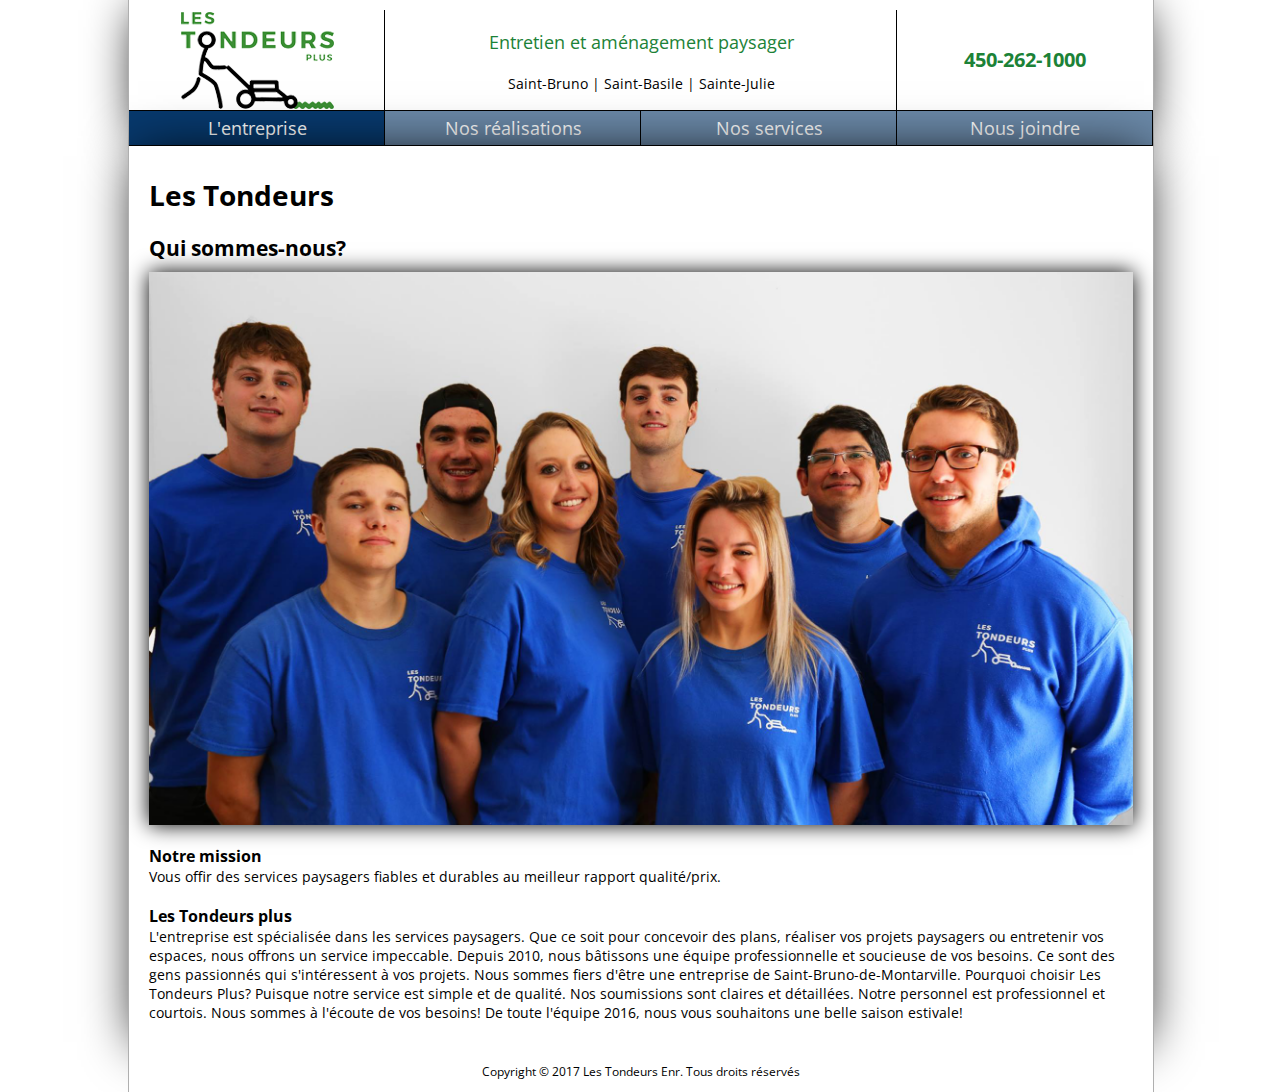
==== index.html @ 0621b319 "first commit vendor and files" ====
<!DOCTYPE html>
<html>
	<head>
		<meta charset="utf-8" />

		<meta name="description" content="LES TONDEURS PLUS est une entreprise spécialisée dans les services paysagers" />
		<meta name="keywords" content="Les tondeurs, tonte de pelouse, Tondeurs, aménagement paysagé, PAVÉ-UNI *produits Permacon, Pose de tourbe, plates-bandes, terrautage, fertilisation, taille de haies, irrigation, plantation de cèdres, déchaumage mécanique, aération mécanique, livraison de terre" />

		<meta name="author" content="Nicolas Gillespie" />
		<title>Les Tondeurs</title>

		<link rel="stylesheet" media="all" href="assets/css/ng_styles.css"></link>
		<link rel="stylesheet" media="all" href="assets/css/styles.css"></link>

		<link href='https://fonts.googleapis.com/css?family=Open+Sans:400,300,300italic,400italic,700,700italic' rel='stylesheet' type='text/css'>

		<script type="text/javascript" src="assets/lib/jquery/jquery-2.2.3.min.js"></script>

		<script type="text/javascript" src="assets/js/script.js"></script>
	</head>
	<body>
		<div id="container">
			<!-- header -->
			<header>
				<div class="header-top">
					<div class="logo">
						<h1>Les Tondeurs</h1>
						<img src="assets/images/logo.png" alt="Logo Les Tondeurs" />
					</div>
					<div class="info">
						<h2 class="sub">Entretien et aménagement paysager</h2>
						<h3 class="sub">Saint-Bruno | Saint-Basile | Sainte-Julie</h3>
					</div>
					<div class="phone">450-262-1000</div>
				</div>
				<nav>
					<ul class="menu">
						<li class="entreprise selected">
							<a href="#">L'entreprise</a>
						</li>
						<li class="realisations">
							<a href="fr/realisations.html">Nos réalisations</a>
						</li>
						<li class="services">
							<a href="fr/services.html">Nos services</a>
						</li>
						<li class="joindre">
							<a href="fr/nous_joindre.html">Nous joindre</a>
						</li>
					</ul>
				</nav>
			</header>
			<!-- content -->
			<div class="content">
				<div class="box full">
					<h1>Les Tondeurs</h1>
					<h2>Qui sommes-nous?</h2>
					<img src="assets/images/team.jpg" width="100%" alt="Équipe Les Tondeurs" />
				</div>
				<div class="box full">
					<h3>Notre mission</h3>
					<div class="text">
						Vous offir des services paysagers fiables et durables au meilleur rapport qualité/prix.
					</div>
					<br />
					<h3>Les Tondeurs plus</h3>
					<div class="text">
						L'entreprise est spécialisée dans les services paysagers. Que ce soit pour concevoir des plans, réaliser vos projets paysagers ou entretenir vos espaces, nous offrons un service impeccable. Depuis 2010, nous bâtissons une équipe professionnelle et soucieuse de vos besoins. Ce sont des gens passionnés qui s'intéressent à vos projets. Nous sommes fiers d'être une entreprise de Saint-Bruno-de-Montarville. Pourquoi choisir Les Tondeurs Plus? Puisque notre service est simple et de qualité. Nos soumissions sont claires et détaillées. Notre personnel est professionnel et courtois. Nous sommes à l'écoute de vos besoins! De toute l'équipe 2016, nous vous souhaitons une belle saison estivale!
					</div>
				</div>
			</div>
			<!-- footer -->
			<footer>
				<div class="footer">
					Copyright &#169; 2017 Les Tondeurs Enr. Tous droits réservés
				</div>
			</footer>
		</div>
	</body>
</html>
---- assets/css/ng_styles.css ----
body {
  background-color: #ffffff;
}
body #container {
  margin: 0 auto;
  width: 1024px;
}
body header {
  background-color: #ffffff;
  border-left: 1px solid #afafaf;
  border-right: 1px solid #afafaf;
  -webkit-box-shadow: 0 0 50px -10px #000000;
  -moz-box-shadow: 0 0 50px -10px #000000;
  box-shadow: 0 0 50px -10px #000000;
  float: left;
  padding: 10px 0 0 0;
  width: 100%;
}
body header .header-top h1 {
  float: left;
  text-indent: -999em;
  font-size: 1px;
}
body header .header-top h2,
body header .header-top h3 {
  font-weight: normal;
}
body header .header-top h1,
body header .header-top h2,
body header .header-top .phone {
  color: #1c8237;
}
body header .header-top .logo,
body header .header-top .info,
body header .header-top .phone {
  height: 100px;
}
body header .header-top .logo {
  background: transparent url('../images/ico/menu_separator.jpg') repeat-y right center;
  width: calc(25%);
}
body header .header-top .logo img {
  display: block;
  margin: 0 auto;
}
body header .header-top .info {
  background: transparent url('../images/ico/menu_separator.jpg') repeat-y right center;
  width: calc(50%);
}
body header .header-top .info .sub {
  padding: 20px;
  text-align: center;
}
body header .header-top .info .sub:first-child {
  padding-bottom: 0;
}
body header .header-top .phone {
  font-size: 20px;
  font-weight: bold;
  text-align: center;
  line-height: 100px;
  width: calc(25%);
}
body header .header-top > div {
  float: left;
}
body header nav {
  border-bottom: 1px solid #000000;
  border-top: 1px solid #000000;
  float: left;
  width: 100%;
}
body header nav ul.menu {
  background: #6a88a7 url('../images/ico/menu_separator.jpg') repeat-y left center;
  float: left;
  width: 100%;
}
body header nav ul.menu li {
  background: transparent url('../images/ico/menu_separator.jpg') repeat-y right center;
  float: left;
  text-align: center;
  width: 25%;
}
body header nav ul.menu li:hover,
body header nav ul.menu li.selected {
  background-color: #07396d;
}
body header nav ul.menu li a {
  color: #ffffff;
  display: block;
  font-size: 18px;
  padding: 5px 0;
  text-decoration: none;
  width: 100%;
}
body .content {
  background-color: #ffffff;
  border-left: 1px solid #afafaf;
  border-right: 1px solid #afafaf;
  -webkit-box-shadow: 0 0 50px -10px #000000;
  -moz-box-shadow: 0 0 50px -10px #000000;
  box-shadow: 0 0 50px -10px #000000;
  float: left;
  font-size: 14px;
  width: calc(100% - 40px);
  padding: 20px;
}
body .content h2 {
  margin-bottom: 10px;
  margin-top: 20px;
}
body .content .img_list {
  display: block;
  float: left;
}
body .content .box {
  color: black;
  float: left;
  margin: 10px 0;
  position: relative;
  width: calc(33.33333333%);
}
body .content .box.full {
  width: 100%;
}
body .content .box.fancybox {
  cursor: pointer;
}
body .content .box img {
  -webkit-box-shadow: 0 0 20px 0px #000000;
  -moz-box-shadow: 0 0 20px 0px #000000;
  box-shadow: 0 0 20px 0px #000000;
  display: block;
  margin: 0 auto;
  width: 100%;
}
body .content .box .img_desc {
  -webkit-transition: opacity 1s;
  -moz-transition: opacity 1s;
  transition: opacity 1s;
  background-color: rgba(255, 255, 255, 0.7);
  height: calc(100% - 40px);
  left: 0;
  opacity: 0;
  padding: 20px;
  position: absolute;
  top: 0px;
  width: calc(100% - 40px);
}
body .content .box .img_desc:hover {
  opacity: 1;
}
body .content .box .img_desc .title {
  font-weight: bold;
  font-size: 16px;
  margin-bottom: 10px;
}
body .fancybox-image {
  width: 100%;
}
body footer {
  background-color: #ffffff;
  border-left: 1px solid #afafaf;
  border-right: 1px solid #afafaf;
  -webkit-box-shadow: 0 0 50px -20px #000000;
  -moz-box-shadow: 0 0 50px -20px #000000;
  box-shadow: 0 0 50px -20px #000000;
  background-color: white;
  float: left;
  height: 20px;
  line-height: 20px;
  padding-bottom: 10px;
  padding-top: 10px;
  position: relative;
  width: 100%;
}
body footer .footer {
  text-align: center;
  width: 100%;
}
.clearBoth {
  clear: both;
}
.floatLeft {
  float: left;
}
.floatRight {
  float: right;
}
.spacingTop {
  margin-top: 10px;
}
.spacingtop2x {
  margin-top: 20px;
}
.spacingBottom {
  margin-bottom: 10px;
}
.spacingBottom2x {
  margin-bottom: 20px;
}
.spacingRight {
  margin-right: 10px;
}
.spacingRight2x {
  margin-right: 20px;
}
.spacingLeft {
  margin-left: 10px;
}
.spacingLeft2x {
  margin-left: 20px;
}
---- assets/css/styles.css ----
*{
	margin: 0;
	padding: 0;
}

html{
	/*background-color: white;*/
	font-family: 'Open Sans', sans-serif;
	font-size:12px;
	/*font: 12px Verdana,Arial,Helvetica,sans-serif;*/
}

ul {
	list-style-type:none;
	margin:0;
	padding:0;
}

h1,
h2,
h3 {
    margin:0;
    padding:0;
}
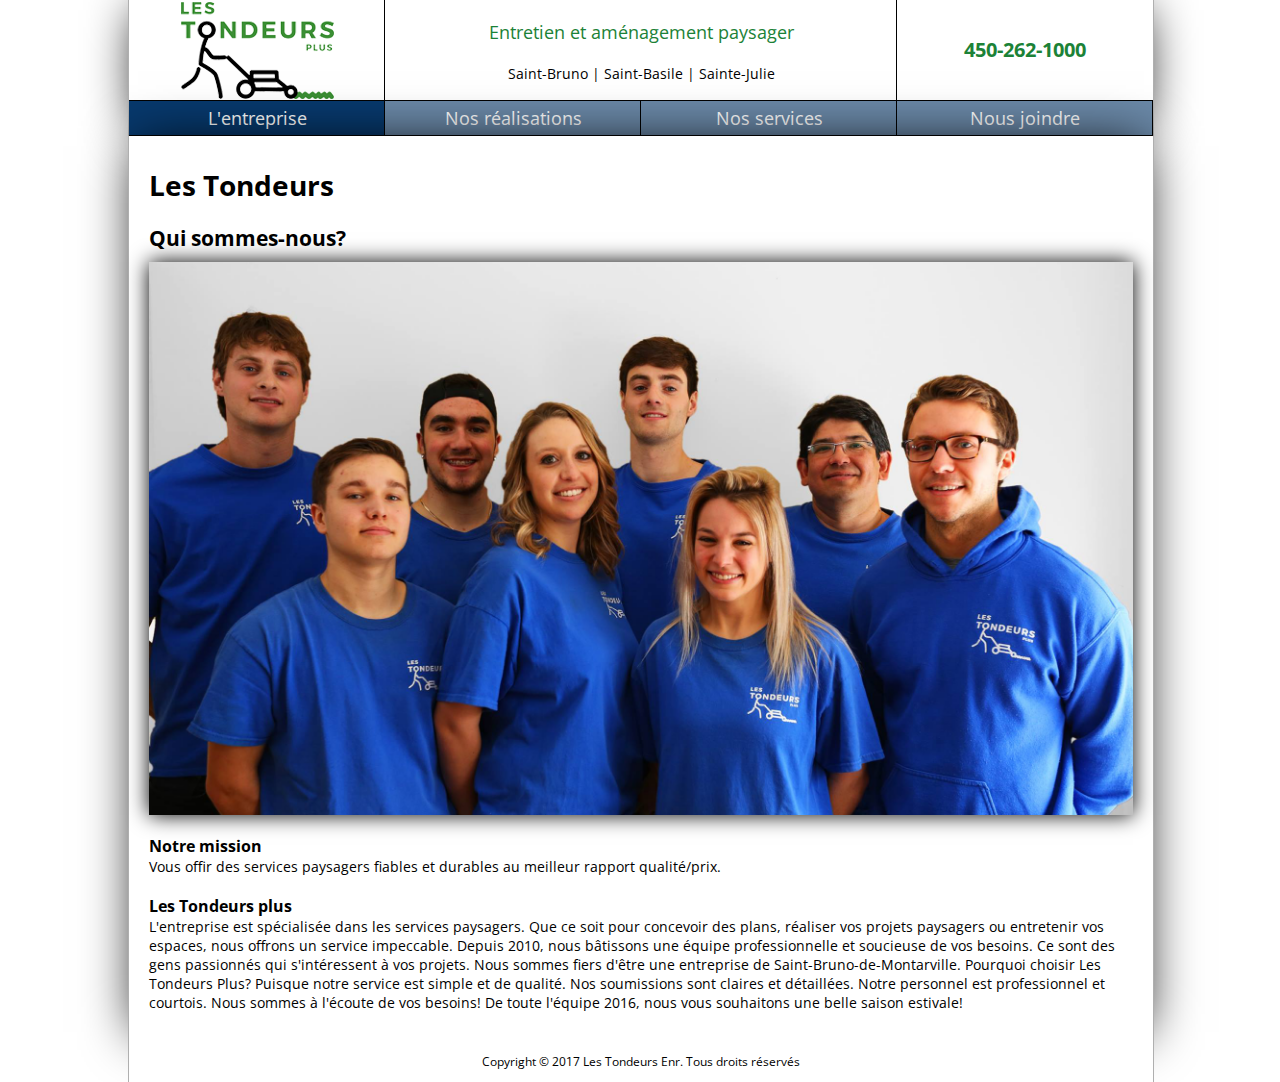
==== commit f09157f3: "update changes mdae to most files in the projects" ====
--- a/index.html
+++ b/index.html
@@ -15,7 +15,8 @@
 		<link href='https://fonts.googleapis.com/css?family=Open+Sans:400,300,300italic,400italic,700,700italic' rel='stylesheet' type='text/css'>
 
 		<script type="text/javascript" src="assets/lib/jquery/jquery-2.2.3.min.js"></script>
-
+		<script type="text/javascript" src="vendor/fancy-box/jquery.fancybox.pack.js"></script>
+		
 		<script type="text/javascript" src="assets/js/script.js"></script>
 	</head>
 	<body>
--- a/assets/css/ng_styles.css
+++ b/assets/css/ng_styles.css
@@ -13,7 +13,7 @@
   -moz-box-shadow: 0 0 50px -10px #000000;
   box-shadow: 0 0 50px -10px #000000;
   float: left;
-  padding: 10px 0 0 0;
+  padding: 0;
   width: 100%;
 }
 body header .header-top h1 {
@@ -112,6 +112,7 @@
 body .content .img_list {
   display: block;
   float: left;
+  width: 100%;
 }
 body .content .box {
   color: black;
